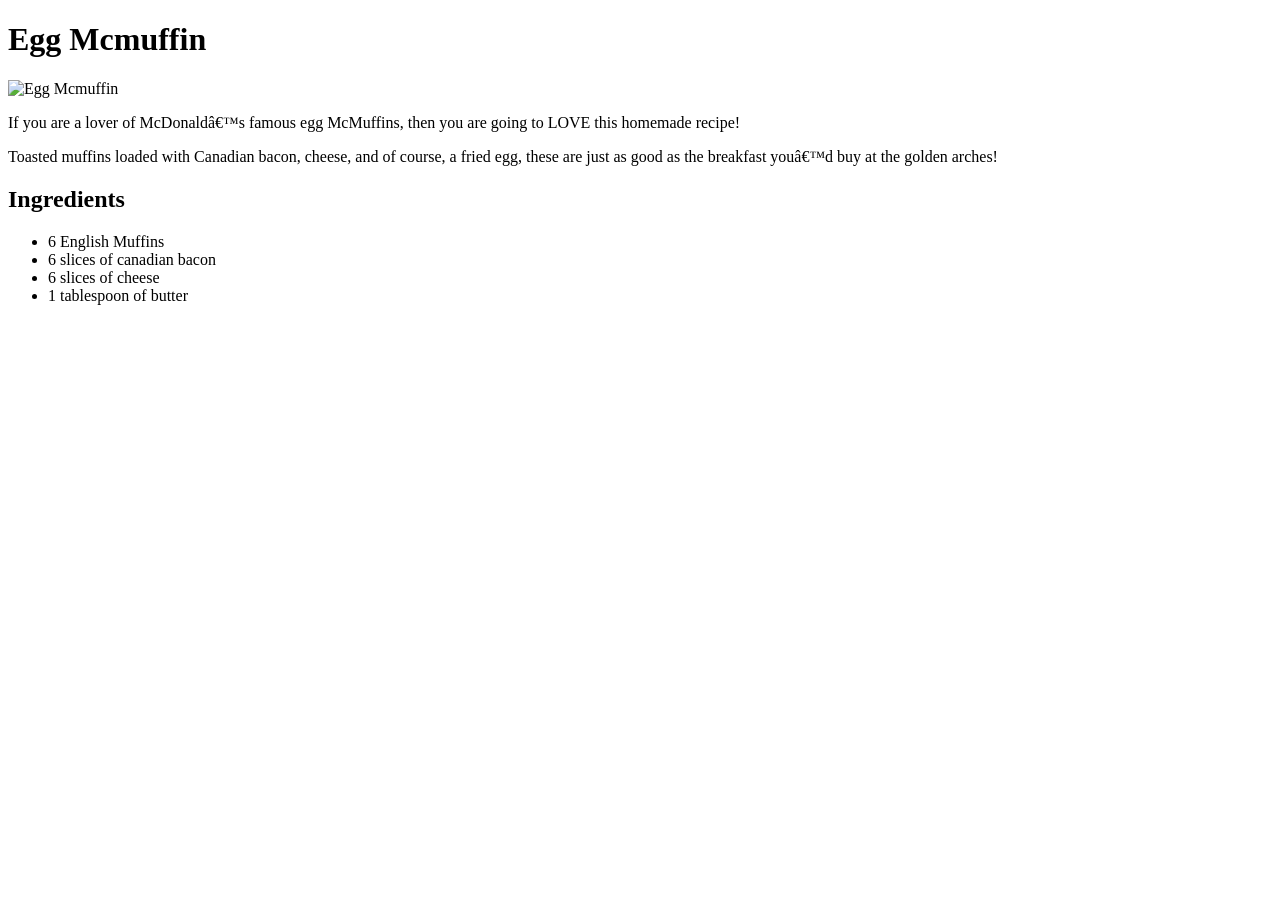
==== recipes/eggmcmuffin.html @ 7c33fe5e "added ingredients list for muffin" ====
<!DOCTYPE html>
<html lang="en">
    <head>
        <meta charset="UTF 8">
        <title>Egg Mcmuffin</title>
    </head>

    <body>
        <h1>Egg Mcmuffin</h1>
            <img src="../images/eggmcmuffin.jpg" alt="Egg Mcmuffin">

            <p>If you are a lover of McDonald’s famous egg McMuffins, then you are going to LOVE this homemade recipe!</p>
            <p>Toasted muffins loaded with Canadian bacon, cheese, and of course, a fried egg, these are just as good as the breakfast you’d buy at the golden arches!</p></p>
    
        <h2>Ingredients</h2>
            <ul>
                <li>6 English Muffins</li>
                <li>6 slices of canadian bacon</li>
                <li>6 slices of cheese</li>
                <li>1 tablespoon of butter</li>
            </ul>
    
    
    </body>

</html>
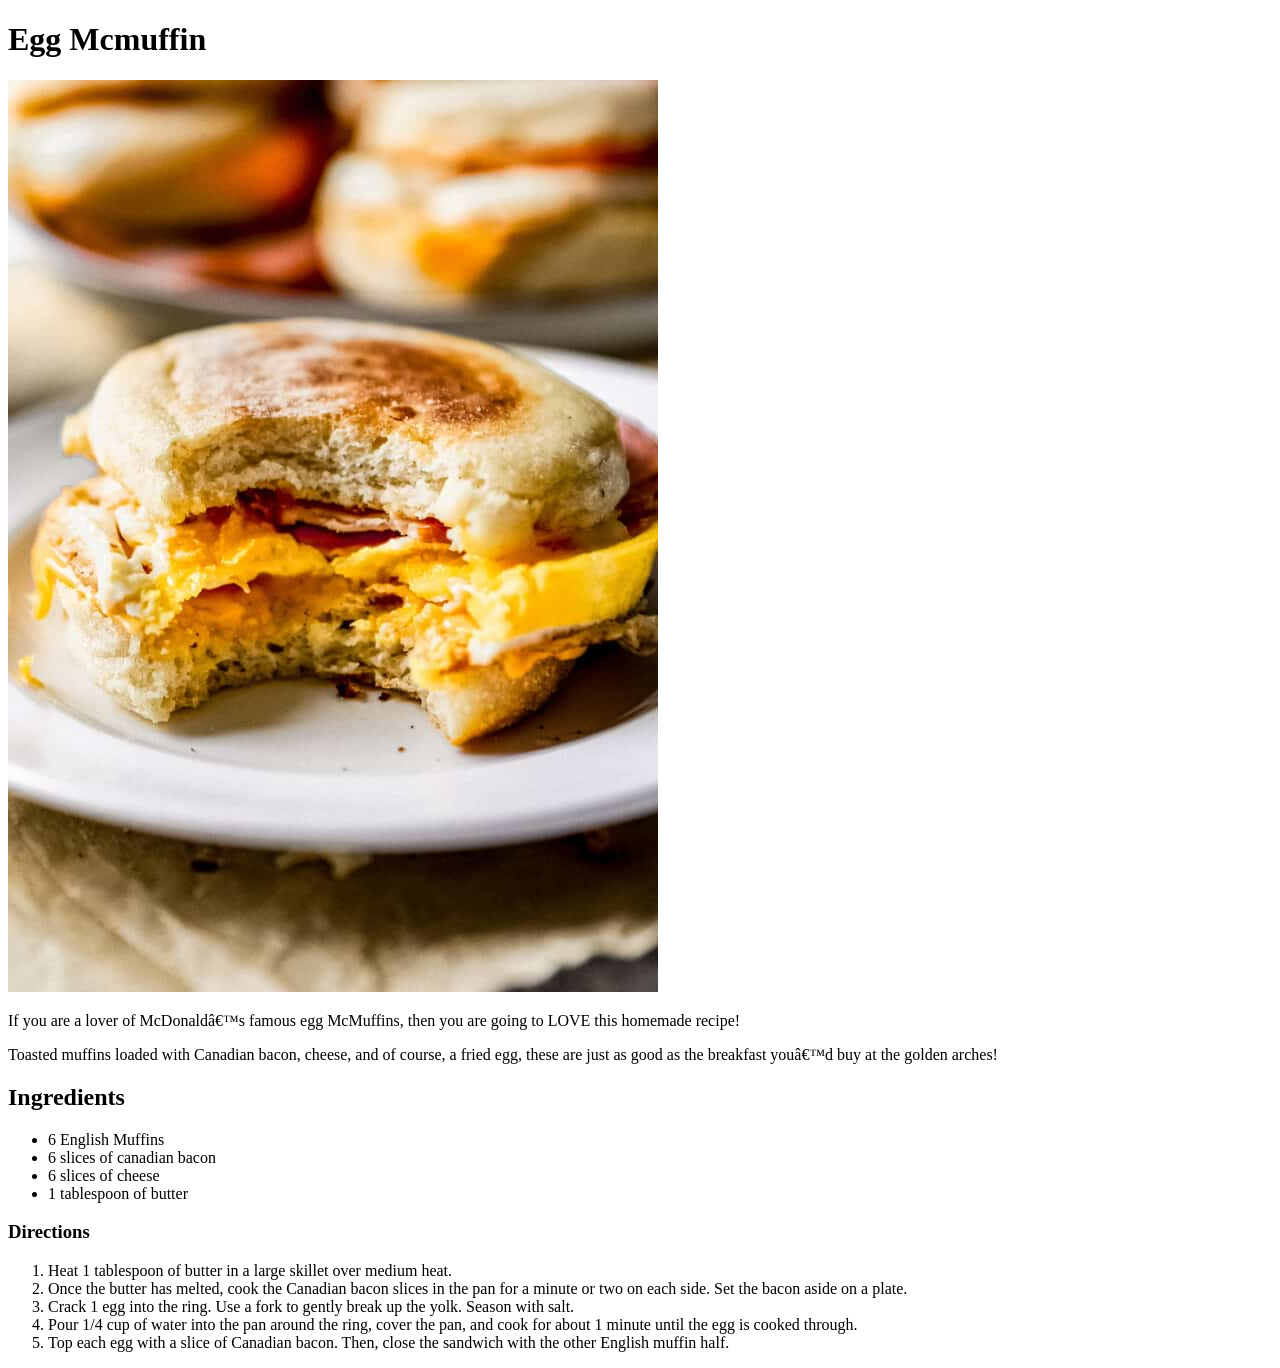
==== commit fdbbaecf: "added directions for eggmcmufifn" ====
--- a/recipes/eggmcmuffin.html
+++ b/recipes/eggmcmuffin.html
@@ -19,6 +19,16 @@
                 <li>6 slices of cheese</li>
                 <li>1 tablespoon of butter</li>
             </ul>
+
+        <h3>Directions</h3>
+            <ol>
+                <li>Heat 1 tablespoon of butter in a large skillet over medium heat.</li>
+                <li>Once the butter has melted, cook the Canadian bacon slices in the pan for a minute or two on each side. 
+                    Set the bacon aside on a plate.</li>
+                <li>Crack 1 egg into the ring. Use a fork to gently break up the yolk. Season with salt.</li>
+                <li>Pour 1/4 cup of water into the pan around the ring, cover the pan, and cook for about 1 minute until the egg is cooked through.</li>
+                <li>Top each egg with a slice of Canadian bacon. Then, close the sandwich with the other English muffin half.</li>
+            </ol>
     
     
     </body>
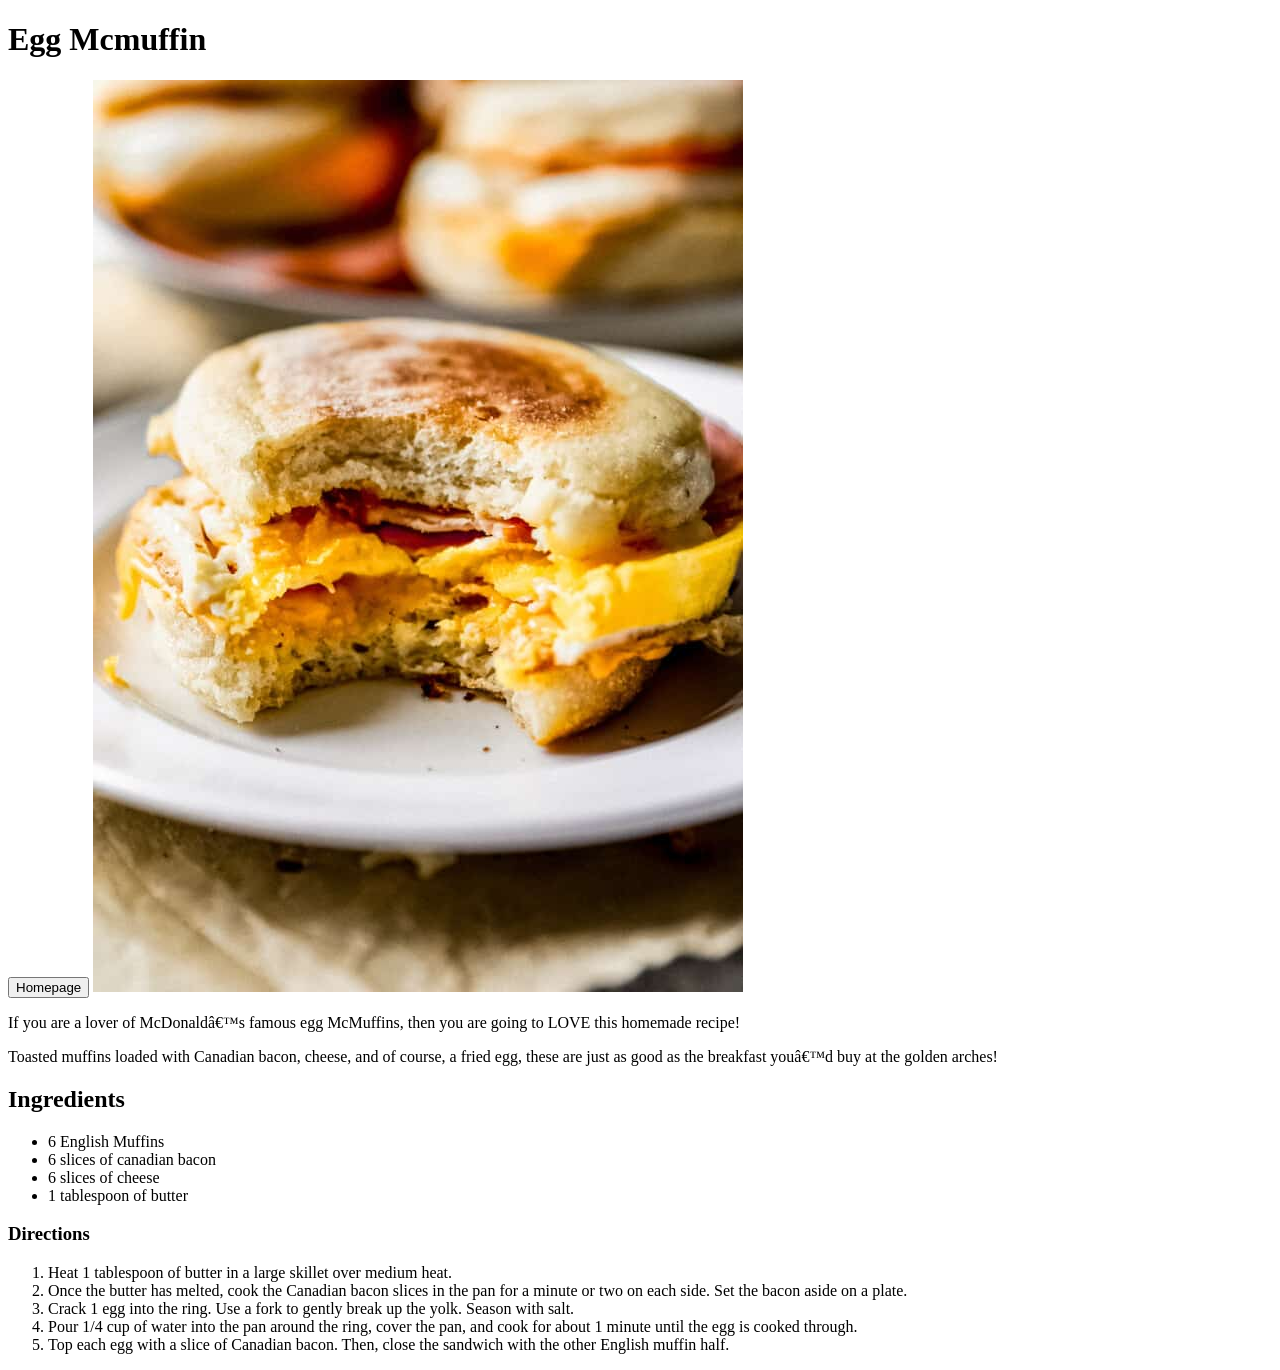
==== commit 34615886: "added style.css to eggmcmuffin" ====
--- a/recipes/eggmcmuffin.html
+++ b/recipes/eggmcmuffin.html
@@ -3,10 +3,11 @@
     <head>
         <meta charset="UTF 8">
         <title>Egg Mcmuffin</title>
+        <link rel="stylesheet" href="style.css">
     </head>
-
     <body>
         <h1>Egg Mcmuffin</h1>
+        <button type="submit" class="home-button">Homepage</button>
             <img src="../images/eggmcmuffin.jpg" alt="Egg Mcmuffin">
 
             <p>If you are a lover of McDonald’s famous egg McMuffins, then you are going to LOVE this homemade recipe!</p>
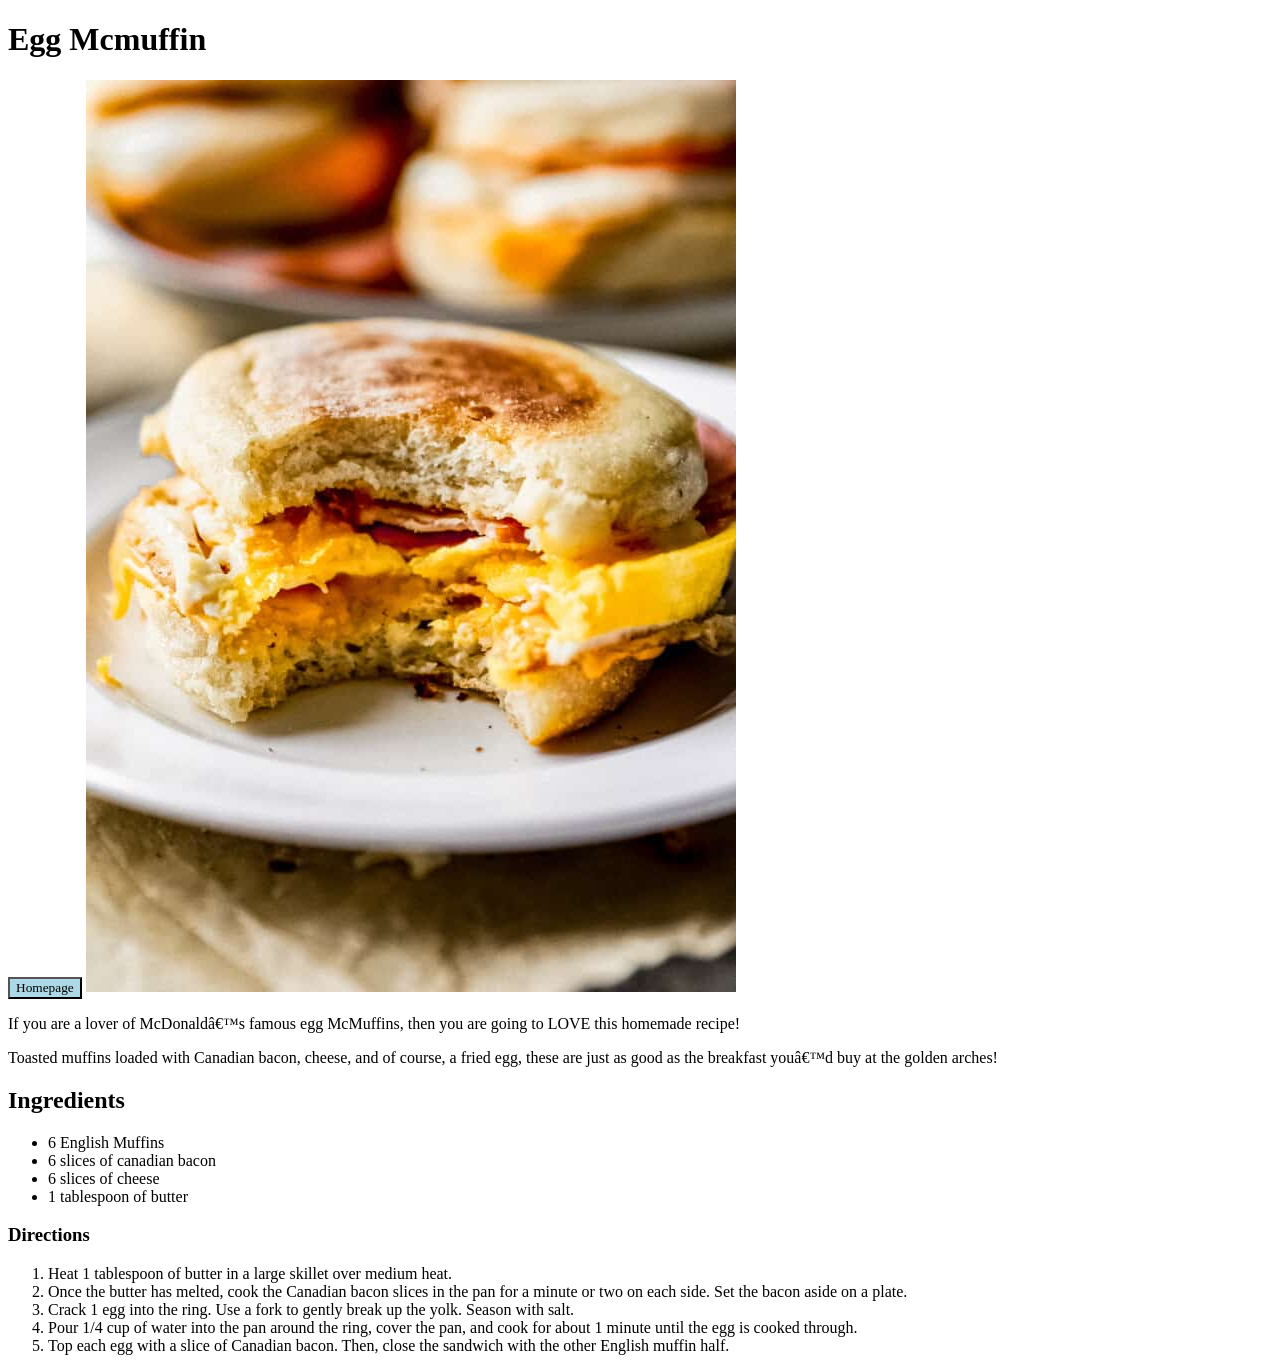
==== commit e176c693: "added css links to all files" ====
--- a/recipes/eggmcmuffin.html
+++ b/recipes/eggmcmuffin.html
@@ -3,7 +3,7 @@
     <head>
         <meta charset="UTF 8">
         <title>Egg Mcmuffin</title>
-        <link rel="stylesheet" href="style.css">
+        <link rel="stylesheet" href="../style.css">
     </head>
     <body>
         <h1>Egg Mcmuffin</h1>
--- a/style.css
+++ b/style.css
@@ -0,0 +1,27 @@
+.link, 
+.home-button, 
+#header-title {
+    font-family: "Times New Roman", "Helvetica", sans-serif;
+}
+
+
+.link {
+    font-weight: bold;
+    font-size: 25px;
+}
+
+.link-recipe {
+    font-size: 30px;
+}
+
+.home-button {
+    background: lightblue;
+}
+
+#header-title {
+    color: lightblue;
+    font-size: 65px;
+    font-weight: bold;
+    text-decoration: underline;
+}
+
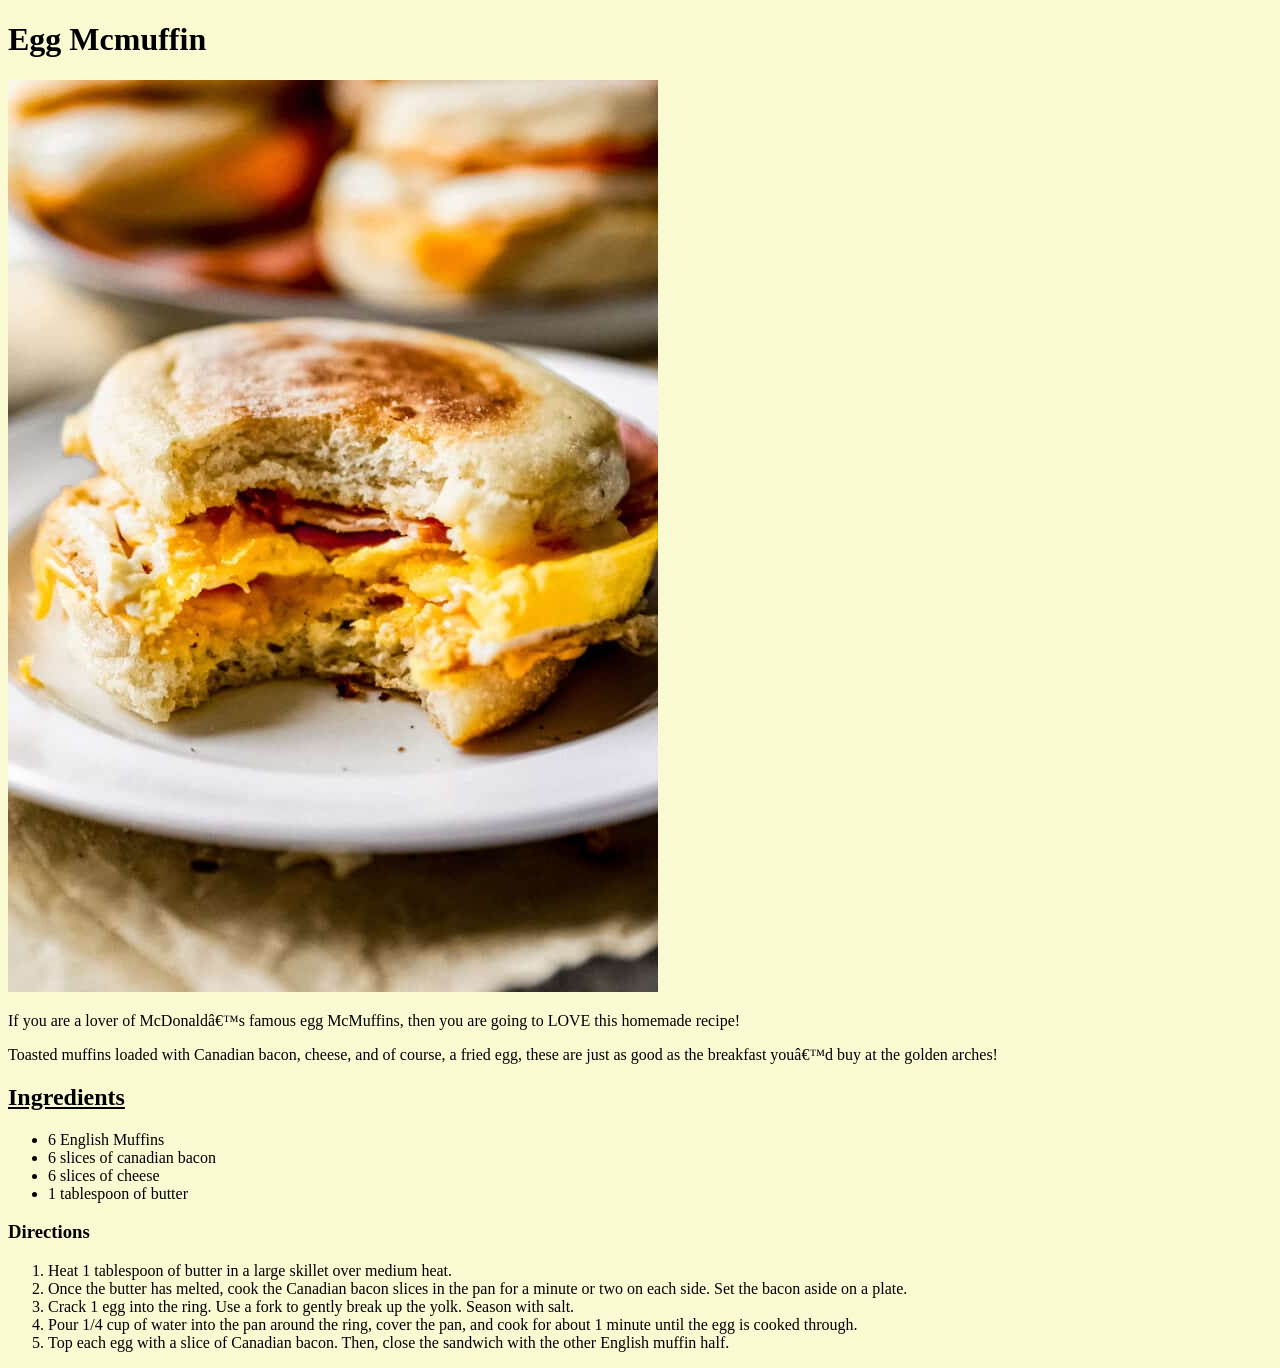
==== commit 155082ba: "changed image link and corrected css link typo in egg" ====
--- a/recipes/eggmcmuffin.html
+++ b/recipes/eggmcmuffin.html
@@ -7,7 +7,6 @@
     </head>
     <body>
         <h1>Egg Mcmuffin</h1>
-        <button type="submit" class="home-button">Homepage</button>
             <img src="../images/eggmcmuffin.jpg" alt="Egg Mcmuffin">
 
             <p>If you are a lover of McDonald’s famous egg McMuffins, then you are going to LOVE this homemade recipe!</p>
--- a/style.css
+++ b/style.css
@@ -1,9 +1,17 @@
+h2 {
+    text-decoration: underline;
+}
+
+
 .link, 
 .home-button, 
 #header-title {
     font-family: "Times New Roman", "Helvetica", sans-serif;
 }
 
+body {
+    background-color: lightgoldenrodyellow;
+}
 
 .link {
     font-weight: bold;
@@ -25,3 +33,25 @@
     text-decoration: underline;
 }
 
+.image {
+    height: 500px;
+    width: auto;
+}
+
+.header-title {
+    color: lightcoral;
+    text-decoration: underline;
+}
+
+.recipe-part {
+    text-decoration: underline; 
+    font-weight: bold;
+}
+
+.verticalline {
+    border-left: thick solid black;
+}
+
+.recipe-intro {
+    text-indent: 5px;
+}
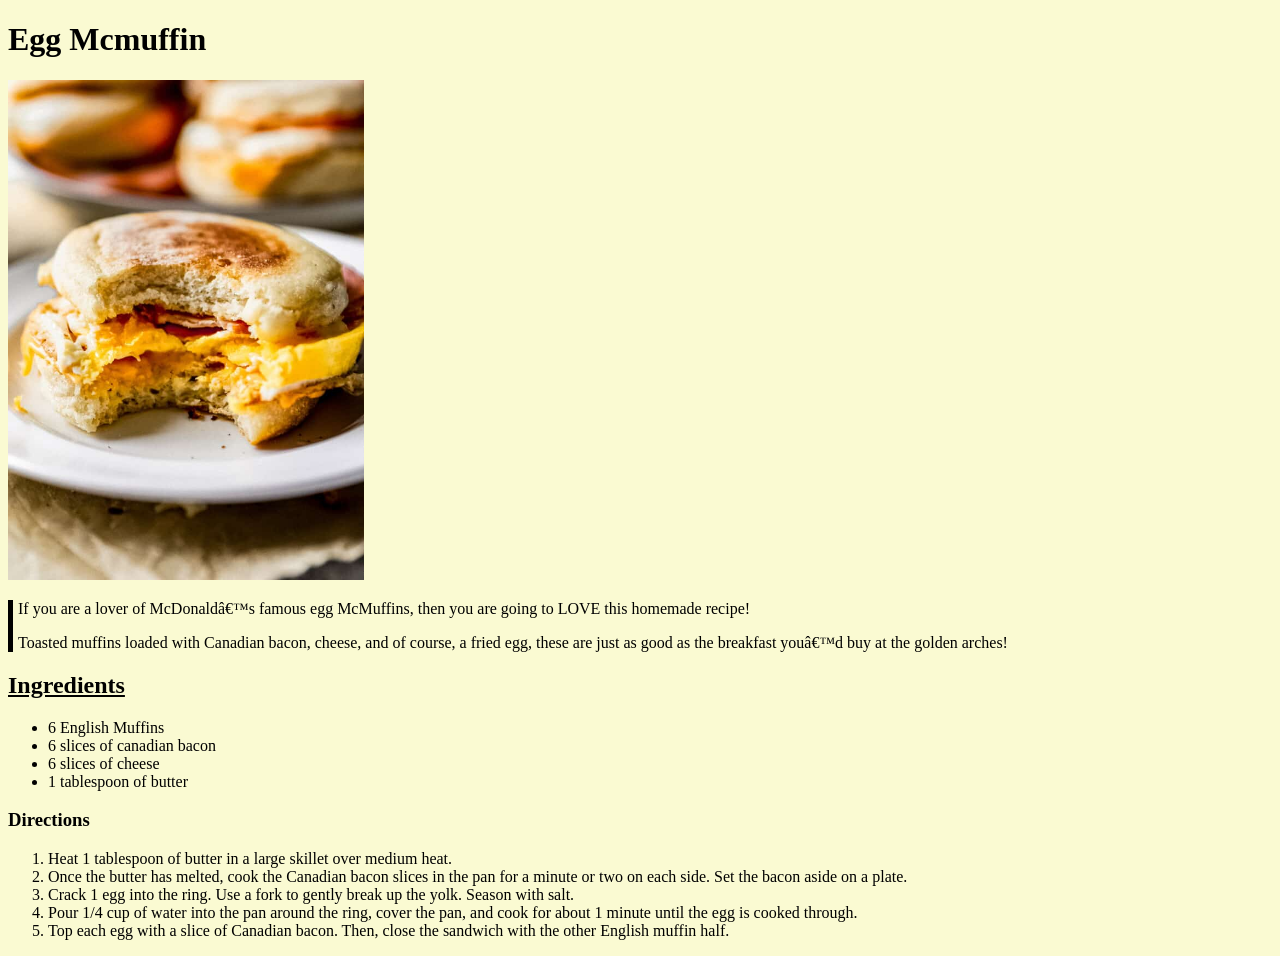
==== commit 343d6ac8: "added verticalline and recipe-intro class to egg and cheese" ====
--- a/recipes/eggmcmuffin.html
+++ b/recipes/eggmcmuffin.html
@@ -7,10 +7,11 @@
     </head>
     <body>
         <h1>Egg Mcmuffin</h1>
-            <img src="../images/eggmcmuffin.jpg" alt="Egg Mcmuffin">
-
-            <p>If you are a lover of McDonald’s famous egg McMuffins, then you are going to LOVE this homemade recipe!</p>
-            <p>Toasted muffins loaded with Canadian bacon, cheese, and of course, a fried egg, these are just as good as the breakfast you’d buy at the golden arches!</p></p>
+            <img src="../images/eggmcmuffin.jpg" alt="Egg Mcmuffin" class="image mcmuffin">
+            <div class="verticalline">
+                <p class="recipe-intro">If you are a lover of McDonald’s famous egg McMuffins, then you are going to LOVE this homemade recipe!</p>
+                <p class="recipe-intro">Toasted muffins loaded with Canadian bacon, cheese, and of course, a fried egg, these are just as good as the breakfast you’d buy at the golden arches!</p>
+            </div>
     
         <h2>Ingredients</h2>
             <ul>
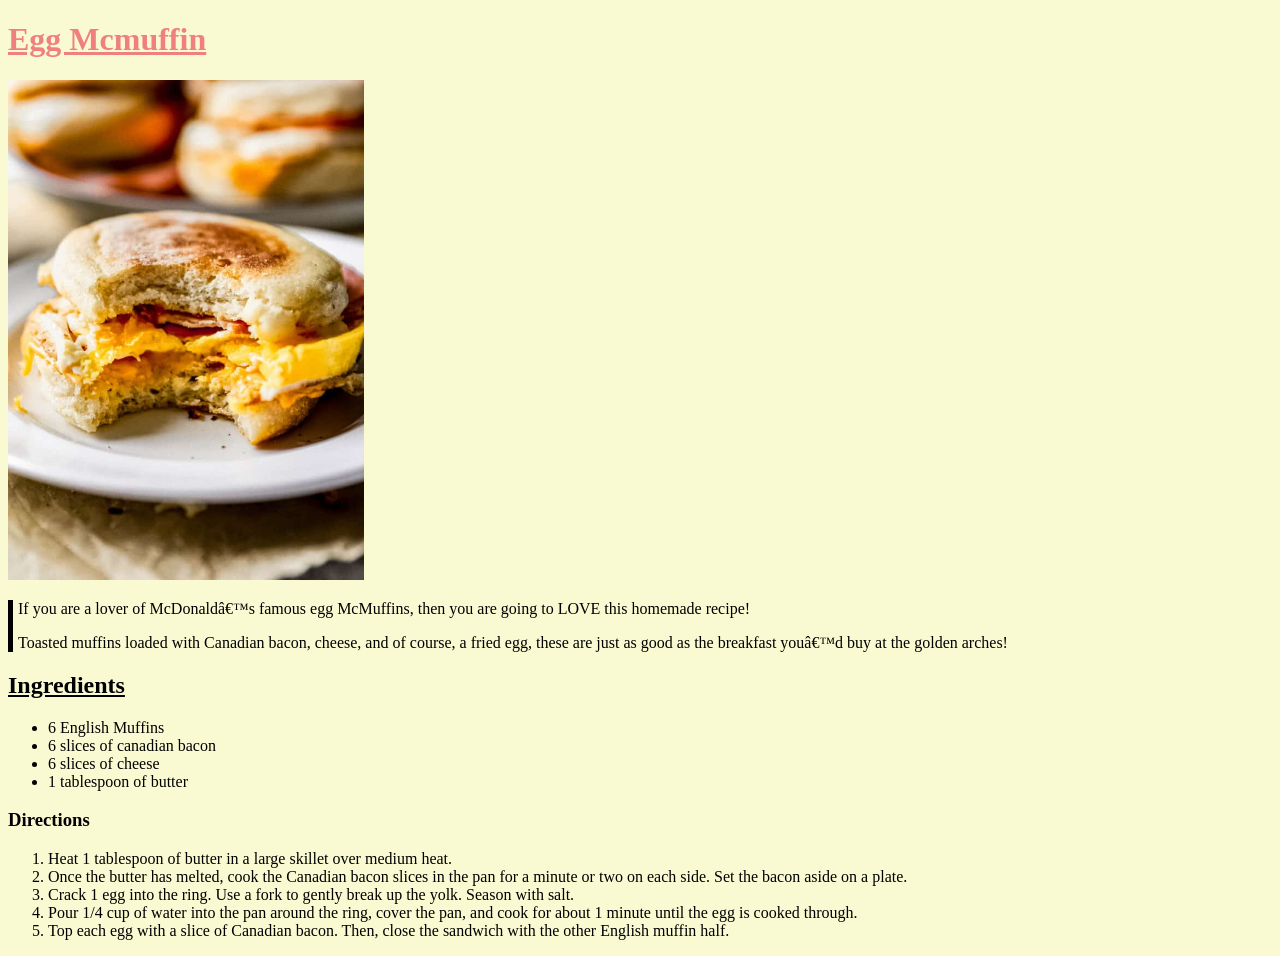
==== commit 911fb12a: "added class headertitle to h1 in egg" ====
--- a/recipes/eggmcmuffin.html
+++ b/recipes/eggmcmuffin.html
@@ -6,7 +6,7 @@
         <link rel="stylesheet" href="../style.css">
     </head>
     <body>
-        <h1>Egg Mcmuffin</h1>
+        <h1 class="header-title">Egg Mcmuffin</h1>
             <img src="../images/eggmcmuffin.jpg" alt="Egg Mcmuffin" class="image mcmuffin">
             <div class="verticalline">
                 <p class="recipe-intro">If you are a lover of McDonald’s famous egg McMuffins, then you are going to LOVE this homemade recipe!</p>
